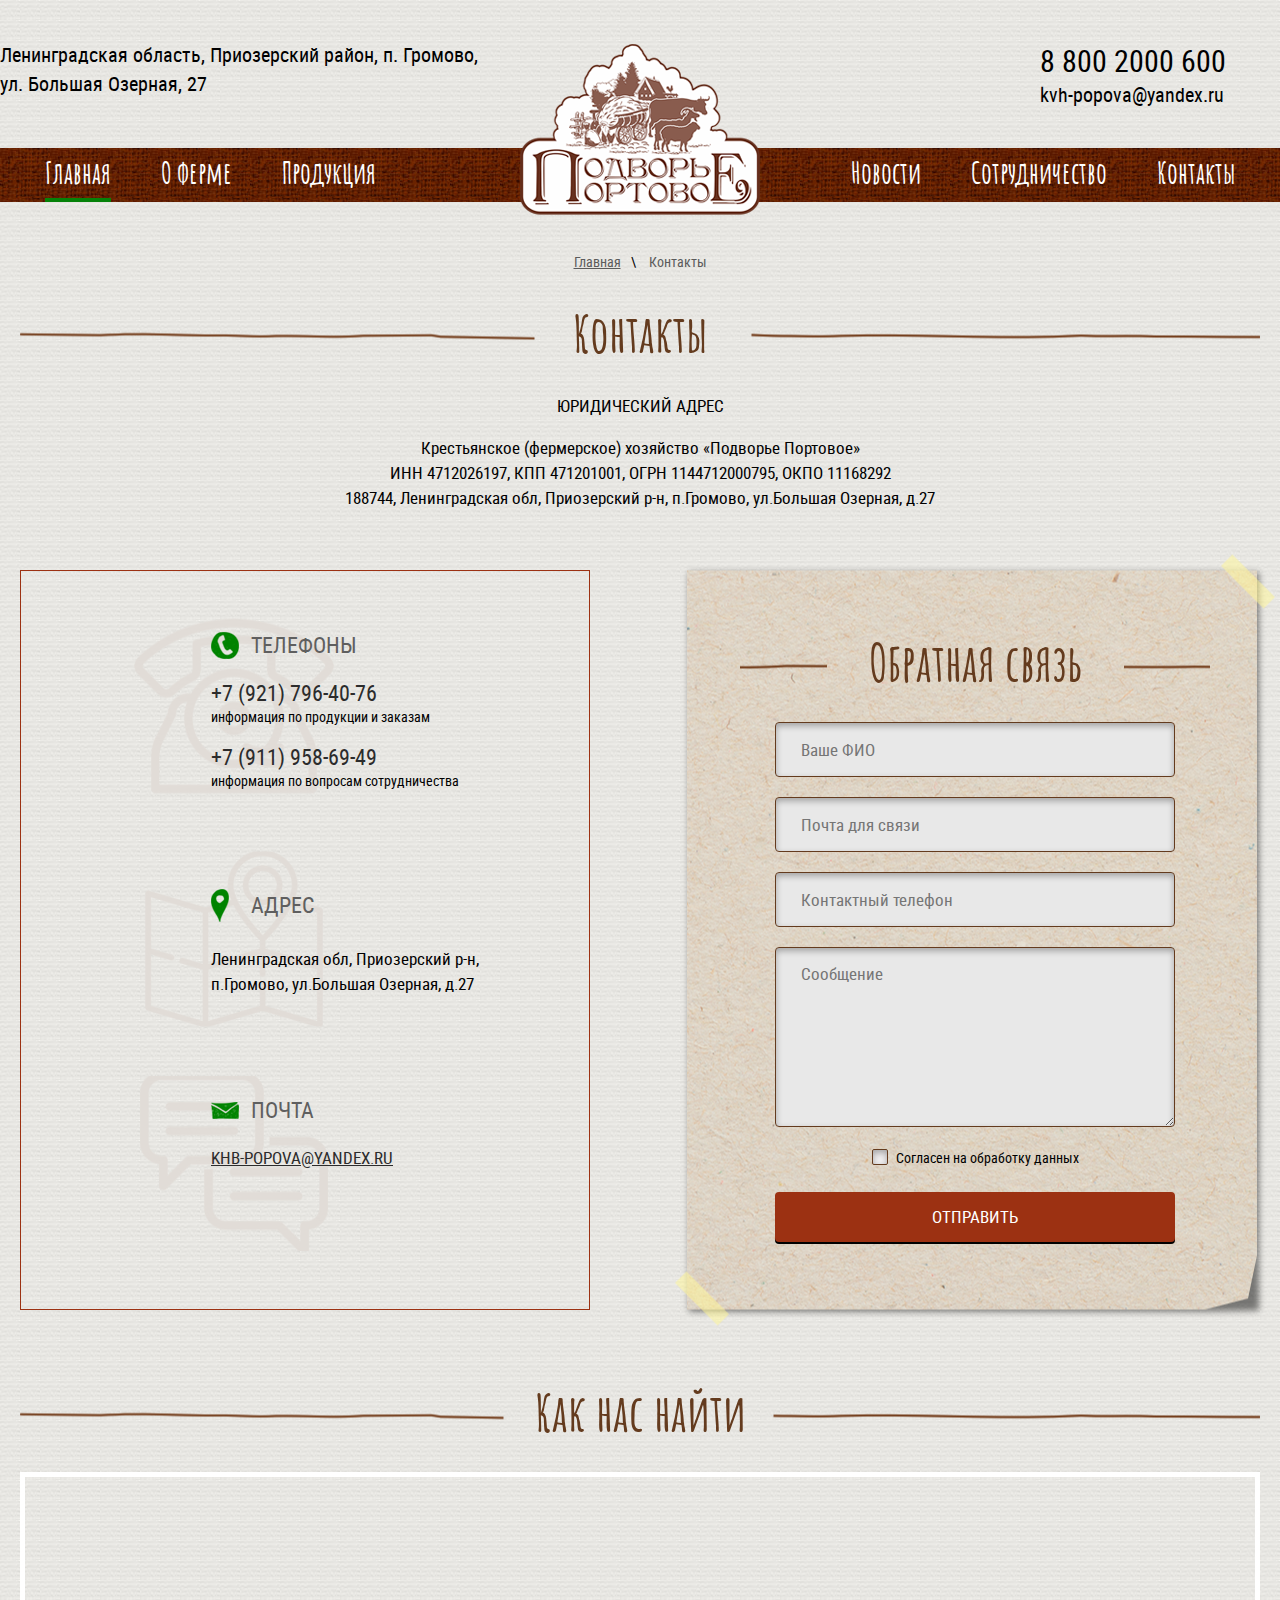
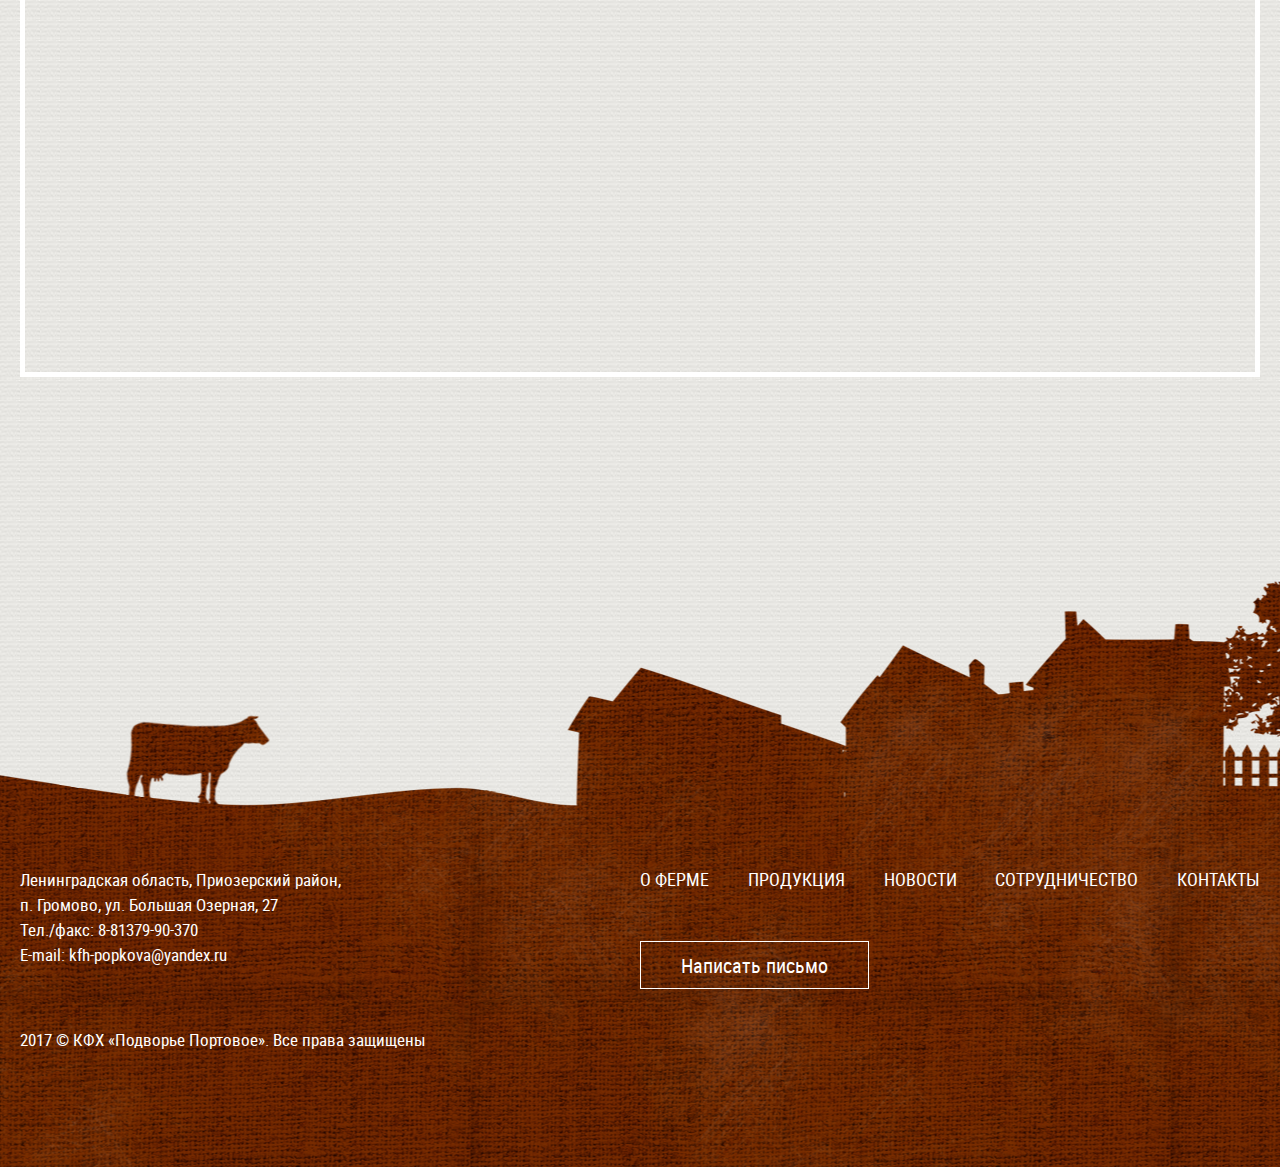
==== contacts.html @ 3a6da904 "init" ====
<!DOCTYPE html>
<html lang="ru">
<head>
	<meta charset="UTF-8">
	<title>Подворье Портовое</title>
	<link rel="stylesheet" href="css/style.css">
	<link rel="icon" type="image/x-icon" href="/img/favicon.ico">
	<meta name="viewport" content="width=device-width, initial-scale=1, maximum-scale=1" />
</head>
<body>

	<header class="header">
    <div class="header__top container">
        <div class="header__contacts header__contacts_left">
            <p class="ico ico_address">
                    Ленинградская область, Приозерский район, п. Громово,
                    ул. Большая Озерная, 27                        
            </p>
        </div>
        <div class="header__contacts header__contacts_right">
            <a href="tel:88002000600" class="tel ico ico_tel">8 800 2000 600</a>
            <a href="mailto:kvh-popova@yandex.ru" class="ico ico_mail">kvh-popova@yandex.ru</a>
        </div>
    </div>
    <div class="header__nav">
        <div class="nav container">
            <div class="nav__block nav__block_left">
                <a href="#" class="nav__link nav__link_active"><span>Главная</span></a>
                <a href="#" class="nav__link"><span>О ферме</span></a>
                <a href="#" class="nav__link"><span>Продукция</span></a>
            </div>
            <div class="nav__logo logo">
                <a href="/">
                    <img src="img/logo.png" alt="Подворье Портовое">
                </a>
            </div>
            <div class="nav__block nav__block_right">
                <a href="#" class="nav__link"><span>Новости</span></a>
                <a href="#" class="nav__link"><span>Сотрудничество</span></a>
                <a href="#" class="nav__link"><span>Контакты</span></a>
            </div>
        </div>
    </div>
</header>
	
	<div class="bread">
		<div class="container">
			<ul class="bread__list">
				<li><a href="#">Главная</a></li>
				<li><a href="#">Контакты</a></li>
			</ul>
		</div>
	</div>

	<section class="section section_page">
		<div class="container">
			<h2 class="title title_page-contacts">Контакты</h2>
			<div class="contacts">
				<p><strong>Юридический адрес</strong></p>
				<p>
					Крестьянское (фермерское) хозяйство «Подворье Портовое» <br>
					ИНН 4712026197, КПП 471201001, ОГРН 1144712000795, ОКПО 11168292<br>
					188744, Ленинградская обл, Приозерский р-н, п.Громово, ул.Большая Озерная, д.27
				</p>
				<div class="contacts__flex">
					<div class="contacts__info">
						<div class="contacts__info-block contacts__info-block_phones">
							<span class="contacts__caption contacts__caption_phones">Телефоны</span>
							<div class="phone">
								<a href="tel:+79217964076">+7 (921) 796-40-76</a>
								<p>информация по продукции и заказам</p>
							</div>
							<div class="phone">
								<a href="tel:+79119586949">+7 (911) 958-69-49</a>
								<p>информация по вопросам сотрудничества</p>
							</div>
						</div>
						<div class="contacts__info-block contacts__info-block_place">
							<span class="contacts__caption contacts__caption_place">Адрес</span>
							<p>Ленинградская обл, Приозерский р-н, п.Громово, ул.Большая Озерная, д.27</p>
						</div>
						<div class="contacts__info-block contacts__info-block_mail">
							<span class="contacts__caption contacts__caption_mail">Почта</span>
							<a href="mailto:khb-popova@yandex.ru" class="mail">khb-popova@yandex.ru</a>
						</div>
					</div>
					<div class="contacts__feedback">
						<h3 class="title title_page-feedback">Обратная связь</h3>
						<form class="form">
							<label class="form__lbl form__lbl_text">
								<input type="text" placeholder="Ваше ФИО">
							</label>
							<label class="form__lbl form__lbl_text">
								<input type="text" placeholder="Почта для связи">
							</label>
							<label class="form__lbl form__lbl_text">
								<input type="text" placeholder="Контактный телефон">
							</label>
							<label class="form__lbl form__lbl_textarea">
								<textarea placeholder="Сообщение"></textarea>
							</label>
							<label class="aggree">
								<div class="checkbox">
									<input type="checkbox">
									<span class="checkbox__box"></span>
								</div>
								<p>Согласен на обработку данных</p>
							</label>
							<button class="form__submit">Отправить</button>
						</form>
					</div>
				</div>
				<h2 class="title title_page-map">Как нас найти</h2>
				<div class="map">
					
				</div>
			</div>
		</div>
	</section>

	<footer class="footer">
		<div class="container">
			<div class="footer__block">
				<p class="footer__address">
					Ленинградская область, Приозерский район, <br>
					п. Громово, ул. Большая Озерная, 27<br>
					Тел./факс: 8-81379-90-370<br>
					E-mail: kfh-popkova@yandex.ru
				</p>
				<p class="copy">2017 © КФХ «Подворье Портовое». Все права защищены</p>
			</div>
			<div class="footer__block">
				<ul class="footer__menu">
					<li><a href="#">О ферме</a></li>
					<li><a href="#">Продукция</a></li>
					<li><a href="#">Новости</a></li>
					<li><a href="#">Сотрудничество</a></li>
					<li><a href="#">Контакты</a></li>
				</ul>
				<button class="btnsq btnsq_write">Написать письмо</button>
				<div class="social social_footer">
					<a href="#"></a>
					<a href="#"></a>
				</div>
			</div>
		</div>
	</footer>

	<script src="js/libs.js"></script>
	<script src="js/script.js"></script>
</body>
</html>
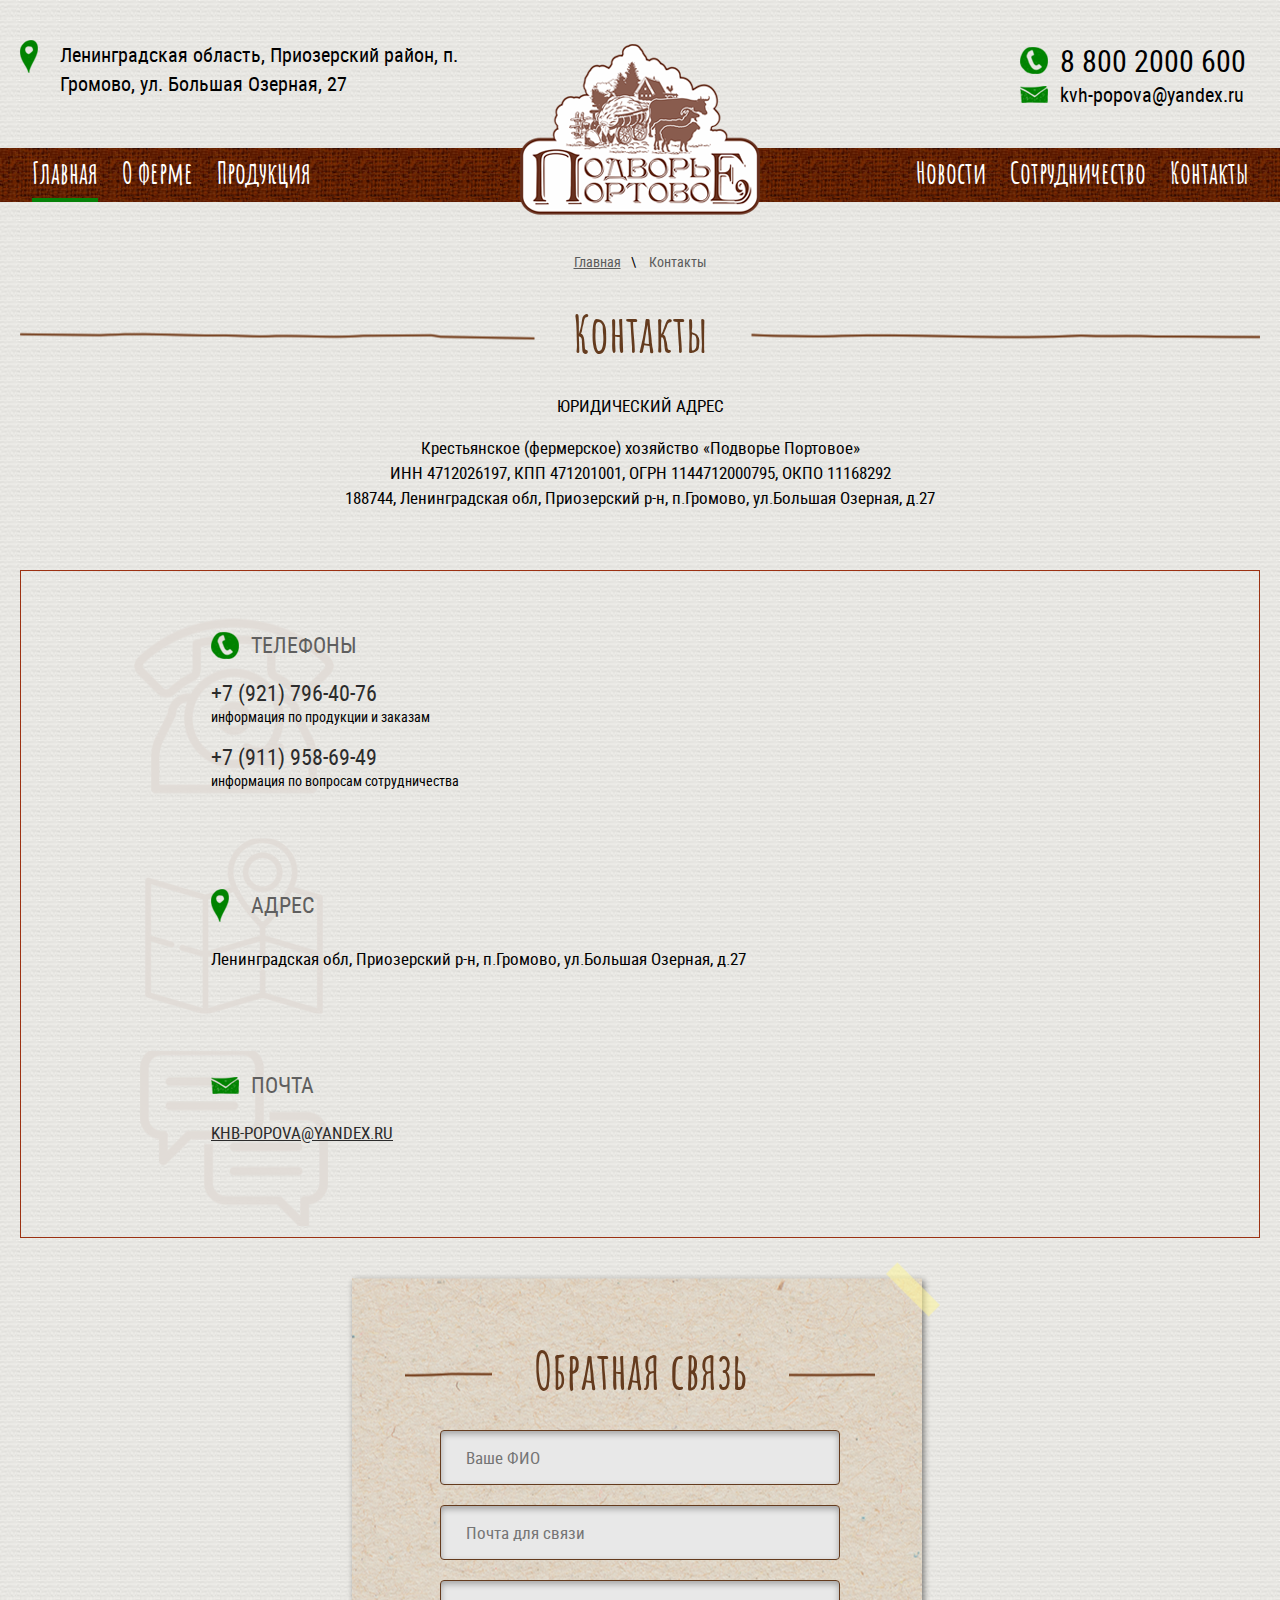
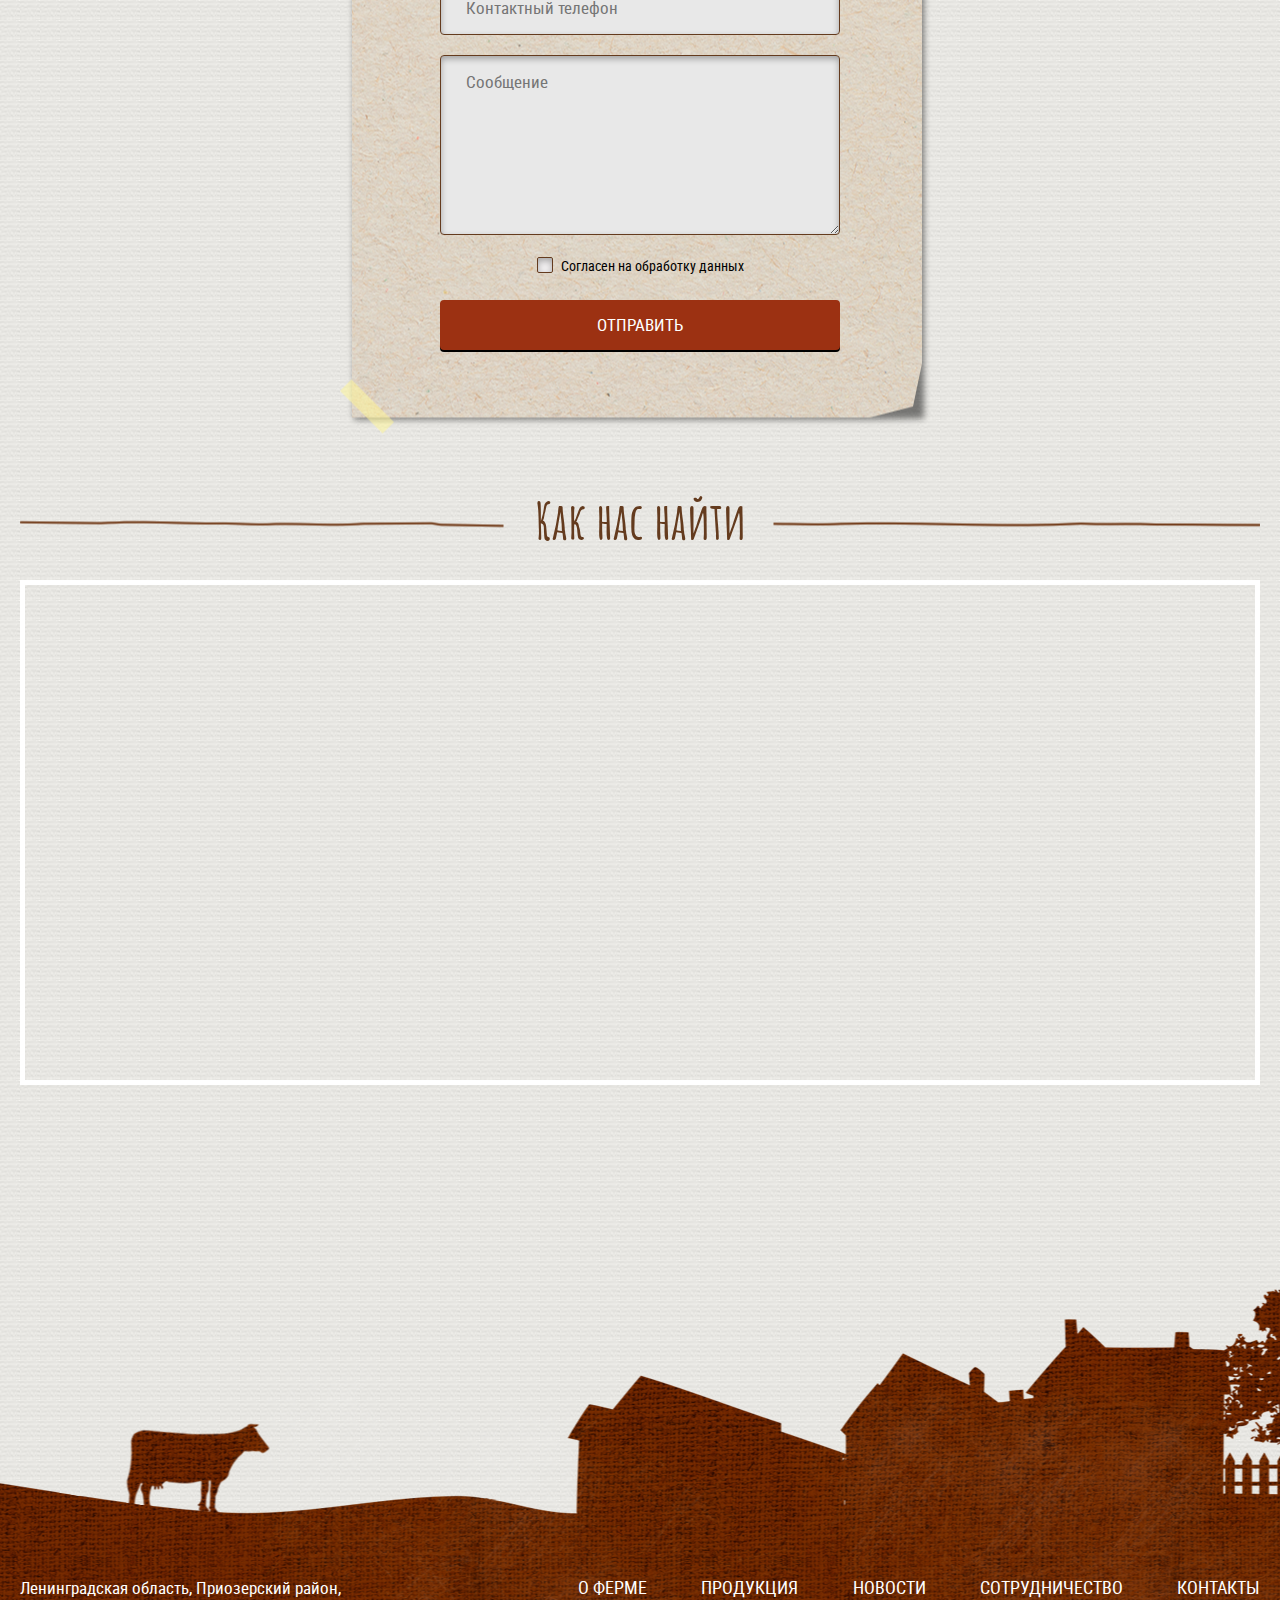
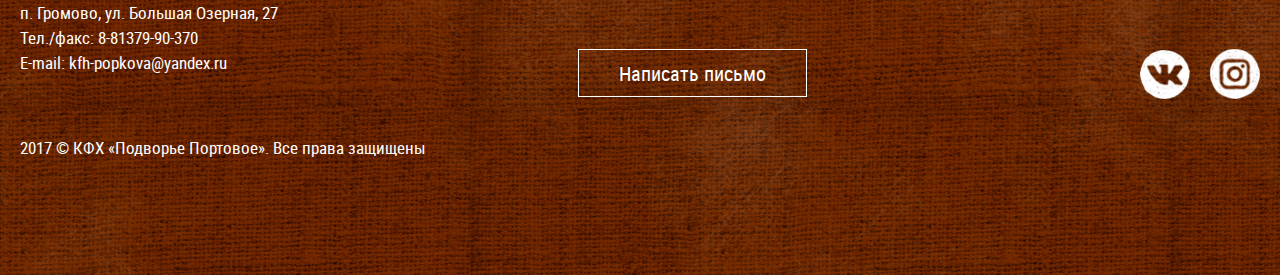
==== commit 2793c069: "mobile" ====
--- a/contacts.html
+++ b/contacts.html
@@ -11,6 +11,11 @@
 
 	<header class="header">
     <div class="header__top container">
+        <div class="mobile">
+            <button class="menu"></button>
+            <ul class="menu-list"></ul>
+            <button class="menu-close"></button>
+        </div>
         <div class="header__contacts header__contacts_left">
             <p class="ico ico_address">
                     Ленинградская область, Приозерский район, п. Громово,
@@ -25,9 +30,17 @@
     <div class="header__nav">
         <div class="nav container">
             <div class="nav__block nav__block_left">
-                <a href="#" class="nav__link nav__link_active"><span>Главная</span></a>
-                <a href="#" class="nav__link"><span>О ферме</span></a>
-                <a href="#" class="nav__link"><span>Продукция</span></a>
+                <div class="nav__link nav__link_active"><a  href="#">Главная</a></div>
+                <div class="nav__link">
+                    <a href="#">О ферме</a>
+                    <ul class="drop">
+                        <li><a href="#">О компании</a></li>
+                        <li><a href="#">Новости</a></li>
+                        <li><a href="#">Контакты</a></li>
+                        <li><a href="#">Партнёрам</a></li>
+                    </ul>
+                </div>
+                <div href="#" class="nav__link"><a href="#">Продукция</a></div>
             </div>
             <div class="nav__logo logo">
                 <a href="/">
@@ -35,9 +48,9 @@
                 </a>
             </div>
             <div class="nav__block nav__block_right">
-                <a href="#" class="nav__link"><span>Новости</span></a>
-                <a href="#" class="nav__link"><span>Сотрудничество</span></a>
-                <a href="#" class="nav__link"><span>Контакты</span></a>
+                <div href="#" class="nav__link"><a href="#">Новости</a></div>
+                <div href="#" class="nav__link"><a href="#">Сотрудничество</a></div>
+                <div href="#" class="nav__link"><a href="#">Контакты</a></div>
             </div>
         </div>
     </div>
